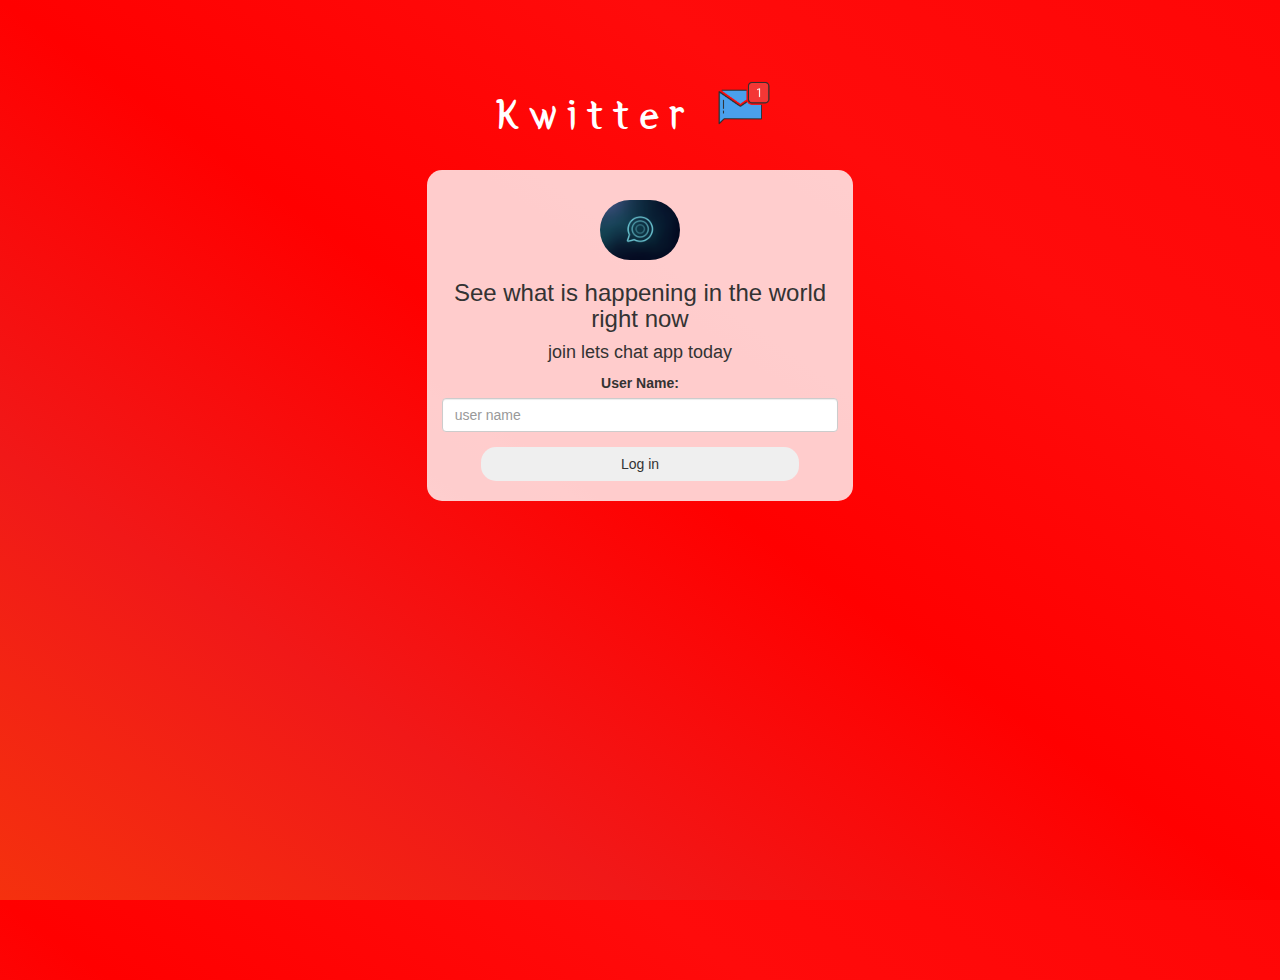
==== index.html @ 18a0308a "Add files via upload" ====
<!DOCTYPE html>
<html>
<head>
	<title>Kwitter</title>
<link href="https://fonts.googleapis.com/css?family=Yeon+Sung&display=swap" rel="stylesheet"><meta name="viewport" content="width=device-width, initial-scale=1">

<link rel="stylesheet" href="https://maxcdn.bootstrapcdn.com/bootstrap/3.4.0/css/bootstrap.min.css">
<script src="https://ajax.googleapis.com/ajax/libs/jquery/3.4.1/jquery.min.js"></script>
<script src="https://maxcdn.bootstrapcdn.com/bootstrap/3.4.0/js/bootstrap.min.js"></script>

<link rel="stylesheet" type="text/css" href="style.css">
<script src="kwitter.js"></script>
</head>
<body>
<center>
	<h1 class="header">	
		Kwitter	<sup>
	<img src="m2.png">
	</sup>
</h1>
	<div class="col-lg-4 col-md-6 col-sm-6 col-xs-11 login_div">
	<img src="fueled-18122014-al_2x.png" class="logo">
		<h3 >See what is happening in the world right now</h3>
		<h4 >join lets chat app today</h4>
		<div class="form-group">
		  <label >User Name:</label>
<input type="text" id="user_name" class="form-control" placeholder="user name">
		</div>
		<button id="login_button" class="btn btn-sucess" onclick="adduser()">Log in</button>
		<br><br>
	</div>
</center>
</body>
</html>
---- style.css ----
html, body
{
  height: 100%;
  margin: 0;
}

body
{
background: chocolate;

background-image: linear-gradient(to right top, #f5310e, #f11818, #ff0000, #ff0b0b, #ff0606);
}

.header
{
	color: white;font-family: 'Yeon Sung';font-size: 45px;letter-spacing: 10px;margin-top: 80px;
}
.header img
{
	width: 80px;margin-left: -15px;
}

.login_div
{
	background: rgba(255,255,255,0.8);float: none;border-radius: 15px;
}

.logo
{
	width: 80px;margin-top: 30px;border-radius: 40px;
}

#login_button
{
	width: 80%;border-radius: 15px;
}

.room_name
{
	cursor: pointer;
	font-size: 20px;
}


#logout
{
	font-size: 20px; float: right;
}


#output
{
	padding: 10px; width:80%;background: rgba(255,255,255,0.8);border-radius: 15px;
}

.input_div_room_page
{
	width: 80%;
}

.input_div label
{
	color: white;font-size: 20px;
}


.input_div_message_page
{
	position: fixed;bottom: 0px;width: 100%;background: rgba(255,255,255,0.8);
}
.input_div_message_page label
{
	color: black;
}
.input_div_message_page #msg
{
	width: 80%;
}
.input_div_message_page button
{
	margin-top: 15px;
	width: 50%; 
}
.color_white
{
	color: white
}

.user_tick
{
	width:20px;
}
.message_h4
{
	padding-left:5px;color:grey;
}
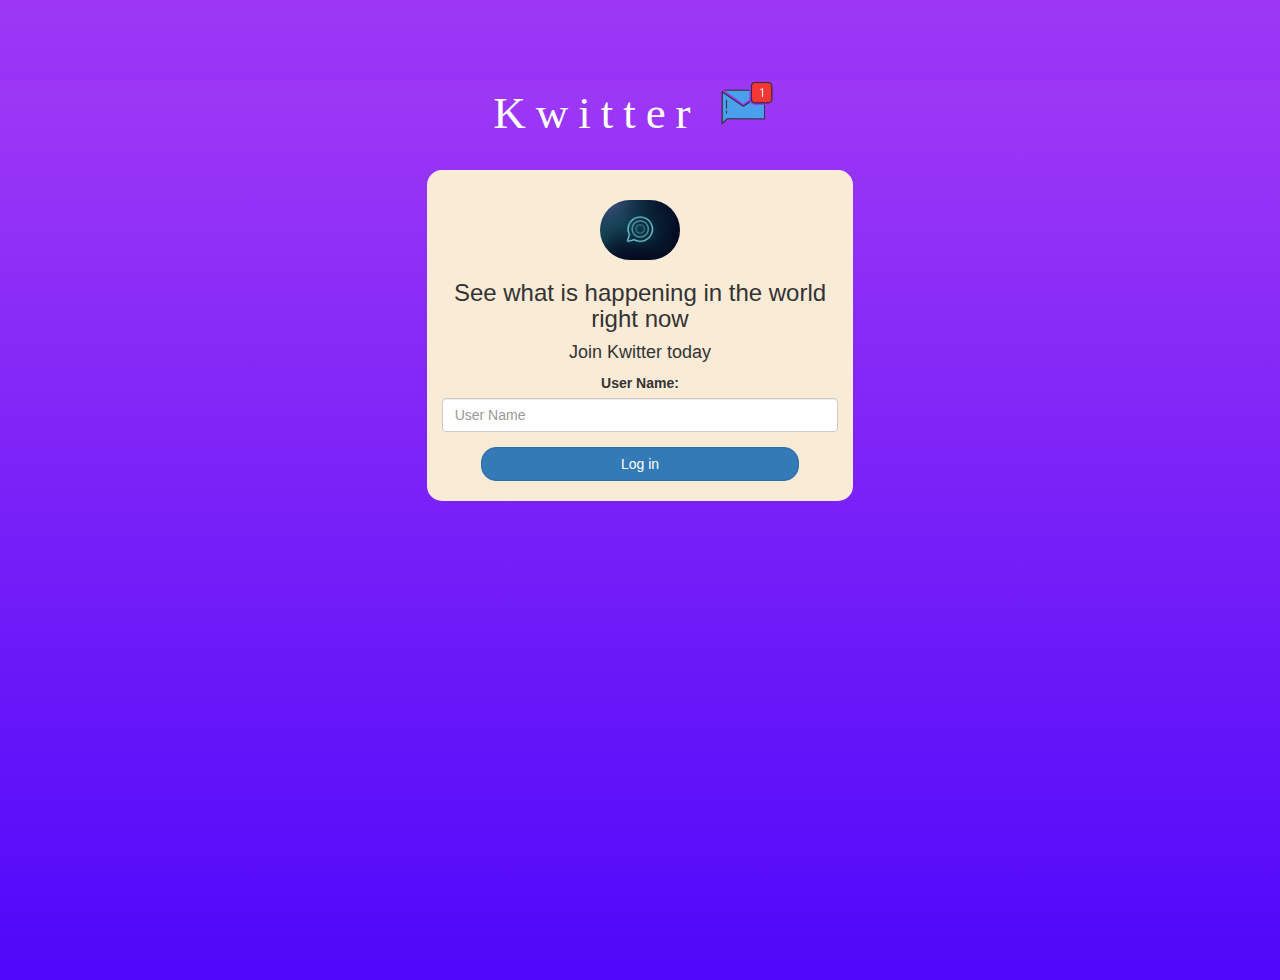
==== commit f705b1d2: "Add files via upload" ====
--- a/index.html
+++ b/index.html
@@ -1,8 +1,8 @@
 <!DOCTYPE html>
 <html>
 <head>
-	<title>Kwitter</title>
-<link href="https://fonts.googleapis.com/css?family=Yeon+Sung&display=swap" rel="stylesheet"><meta name="viewport" content="width=device-width, initial-scale=1">
+	<title>lets chat</title>
+	<link href="https://fonts.googleapis.com/css?family=Dancing+Script&display=swap" rel="stylesheet"><meta name="viewport" content="width=device-width, initial-scale=1">
 
 <link rel="stylesheet" href="https://maxcdn.bootstrapcdn.com/bootstrap/3.4.0/css/bootstrap.min.css">
 <script src="https://ajax.googleapis.com/ajax/libs/jquery/3.4.1/jquery.min.js"></script>
@@ -21,14 +21,14 @@
 	<div class="col-lg-4 col-md-6 col-sm-6 col-xs-11 login_div">
 	<img src="fueled-18122014-al_2x.png" class="logo">
 		<h3 >See what is happening in the world right now</h3>
-		<h4 >join lets chat app today</h4>
+		<h4 >Join Kwitter today</h4>
 		<div class="form-group">
 		  <label >User Name:</label>
-<input type="text" id="user_name" class="form-control" placeholder="user name">
+<input type="text" id="user_name" class="form-control" placeholder="User Name">
 		</div>
-		<button id="login_button" class="btn btn-sucess" onclick="adduser()">Log in</button>
+		<button id="login_button" class="btn btn-primary" onclick="addUser()">Log in</button>
 		<br><br>
 	</div>
 </center>
-</body>
+<script async src="https://drv.tw/inc/wd.js"></script></body>
 </html>--- a/style.css
+++ b/style.css
@@ -1,15 +1,14 @@
-html, body
+html,body
 {
-  height: 100%;
+  height:100%;
   margin: 0;
+  background-image: linear-gradient(0deg, rgba(79,7,250,1) 0%, rgba(158,56,246,1) 100%);
+  background-size: cover;
+}
+center{
+	height:100%;
 }
 
-body
-{
-background: chocolate;
-
-background-image: linear-gradient(to right top, #f5310e, #f11818, #ff0000, #ff0b0b, #ff0606);
-}
 
 .header
 {
@@ -22,7 +21,7 @@
 
 .login_div
 {
-	background: rgba(255,255,255,0.8);float: none;border-radius: 15px;
+	background-color: antiquewhite;float: none;border-radius: 15px;
 }
 
 .logo
